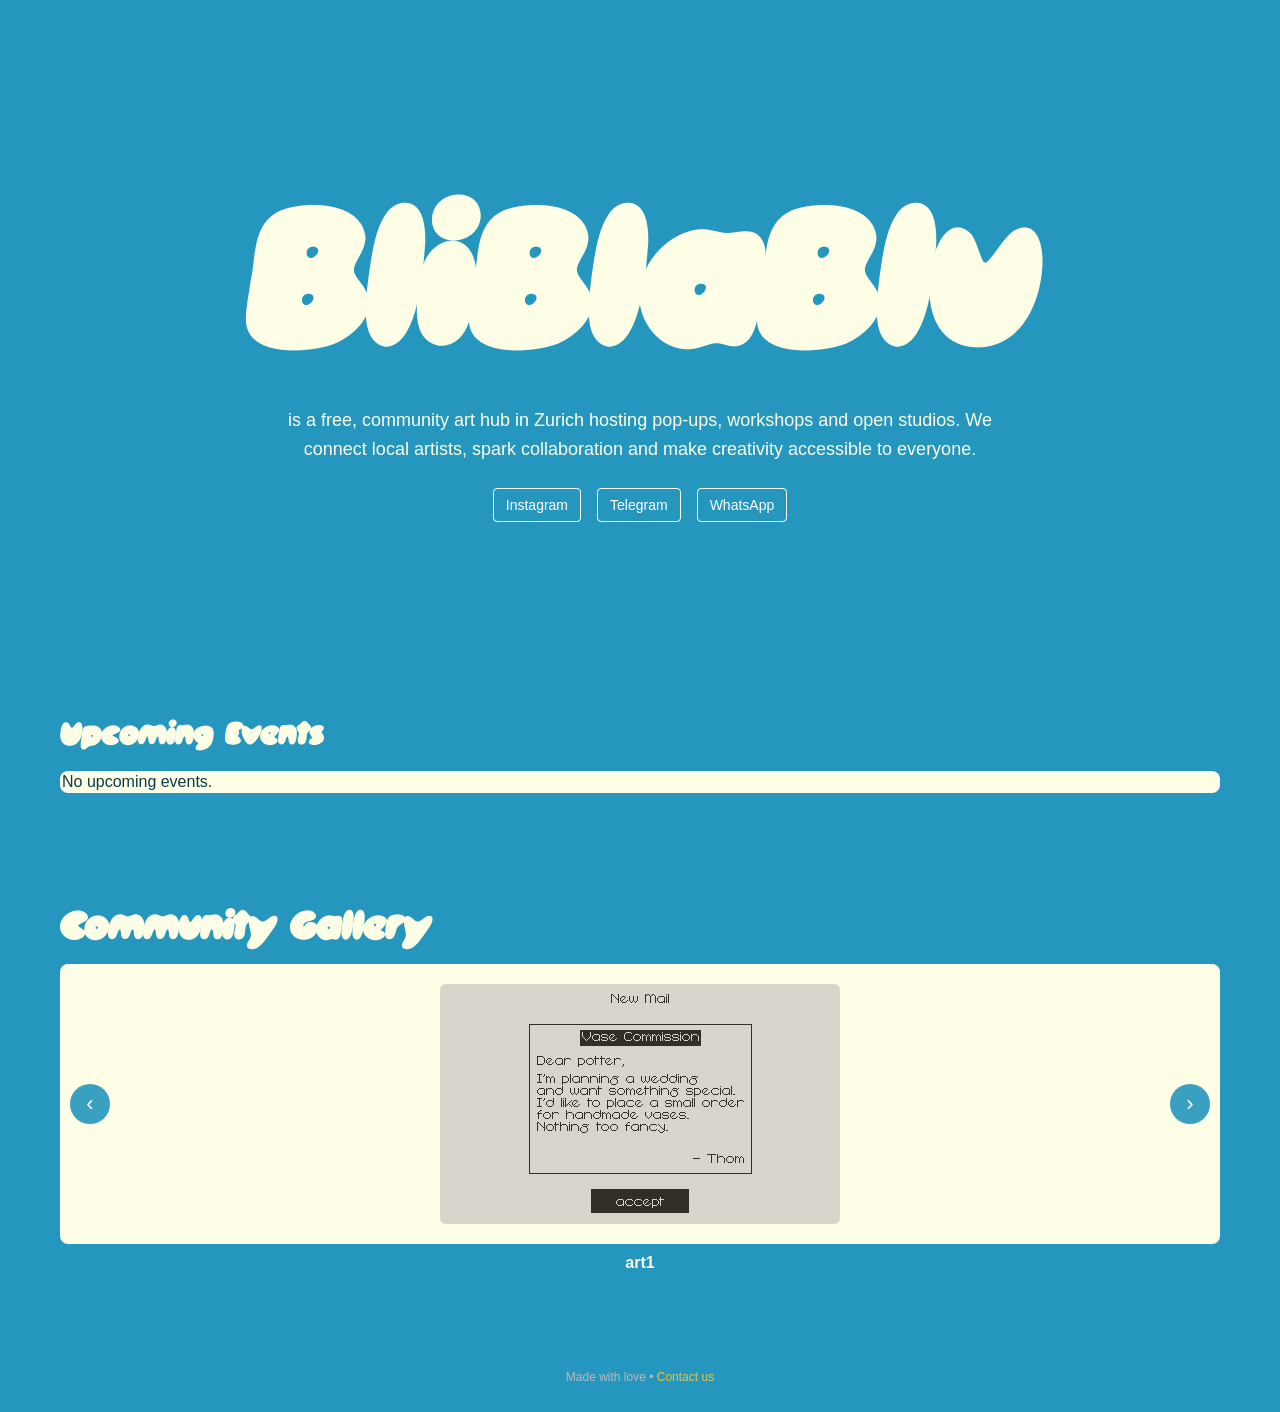
==== index.html @ 122d142f "new design" ====
<!DOCTYPE html>
<html lang="en">
<head>
    <meta charset="UTF-8" />
    <meta name="viewport" content="width=device-width, initial-scale=1.0" />
    <title>Creative Space</title>
    <link rel="stylesheet" href="style.css" />
</head>
<body>
    <section class="hero">
        <div class="hero-inner">
            <h1 class="brand">BliBlaBlü️</h1>
            <p class="subtitle">is a free, community art hub in Zurich hosting pop‑ups, workshops and open studios. We connect local artists, spark collaboration and make creativity accessible to everyone.</p>
            <div class="socials">
                <a href="https://instagram.com" target="_blank" rel="noopener noreferrer">Instagram</a>
                <a href="https://telegram.org" target="_blank" rel="noopener noreferrer">Telegram</a>
                <a href="https://www.whatsapp.com" target="_blank" rel="noopener noreferrer">WhatsApp</a>
            </div>
        </div>
    </section>

    <!-- This section will be hidden once the accordion list renders; kept for fallback -->
    <section class="hero next-event" id="next-event-section">
        <div class="right">
            <div class="next-badge">Upcoming event</div>
            <h1 id="next-title">TBD</h1>
            <p class="event-meta" id="next-date">Date: TBD</p>
            <p class="event-meta" id="next-location">Location: TBD</p>
            <p class="subtitle" id="next-description">TBD</p>
        </div>
        <div class="left">
            <img id="next-event-image" src="images/nextEvent/cover.png" alt="Next Event" />
        </div>
    </section>

    <section class="events">
        <h2 class="section-title">Upcoming Events</h2>
        <div id="upcoming-list" class="accordion"></div>
    </section>

    <section class="community-gallery">
        <h2 class="section-title">Community Gallery</h2>
        <div class="gallery" id="community-gallery" data-gallery>
            <button class="nav prev" id="gallery-prev" aria-label="Previous image">‹</button>
            <img id="gallery-image" src="images/art1.png" alt="Gallery" />
            <button class="nav next" id="gallery-next" aria-label="Next image">›</button>
        </div>
        <div id="gallery-title" class="gallery-title">art1</div>
    </section>

    <!-- Utilities and data loading -->
    <script src="utils.js"></script>
    <!-- CSV loader (reads from "data/creative-space-events.csv") -->
    <script src="sheets-data.js"></script>
    <script src="gallery.js"></script>
    <script src="events-ui.js"></script>
    <footer class="site-footer">
        <div>Made with love • <a href="mailto:hello@creativespace.example">Contact us</a></div>
    </footer>
</body>
</html>
---- style.css ----
* {
    margin: 0;
    padding: 0;
    box-sizing: border-box;
}

@font-face {
    font-family: 'Mamoth';
    src: url('Fonts/Mamoth.otf') format('opentype');
    font-weight: normal;
    font-style: normal;
    font-display: swap;
}

body {
    font-family: Arial, sans-serif;
    background: #2596be; /* mock blue */
    color: #fff;
}

/* Force vertical-only scrolling; prevent any horizontal overflow */
html, body {
    overflow-x: hidden;
    width: 100%;
}

.hero {
    display: flex;
    align-items: center;
    justify-content: center;
    min-height: 80vh;
    width: 100%;
    padding: 40px 20px;
}

.hero-inner {
    max-width: 980px;
    text-align: center;
}

/* removed split panel layout */

/* top rotating image removed */

/* Ensure images never cause horizontal overflow */
img {
    max-width: 100%;
    height: auto;
}

/* Next event image sizing (kept for fallback) */
#next-event-image {
    width: 70%;
    max-width: 400px;
    border-radius: 6px;
}

/* removed small logo under the image */

.socials {
    display: flex;
    gap: 16px;
    justify-content: center;
    margin-top: 24px;
}

.socials a {
    color: white;
    text-decoration: none;
    font-size: 14px;
    padding: 8px 12px;
    border: 1px solid white;
    border-radius: 4px;
}

/* removed right cream card and split layout */

/* Badge label for the Next Event block */
.next-badge {
    position: absolute;
    top: 12px;
    left: 12px;
    background: #000;
    color: #fff;
    padding: 6px 10px;
    border-radius: 12px;
    font-size: 12px;
    font-weight: 700;
    letter-spacing: 0.5px;
}

/* For the Next Event section: put text on the left, image on the right */
.next-event .right { order: 1; }
.next-event .left { order: 2; }

.date {
    font-size: 14px;
    font-weight: bold;
    position: absolute;
    top: 40px;
    right: 40px;
}

.right h1,
.brand {
    font-size: 192px; /* 2x from previous 96px */
    font-weight: 900;
    line-height: 1;
    margin-bottom: 16px;
    font-family: 'Mamoth', Arial, sans-serif;
    color: #fefee6; /* mock cream */
}

.subtitle {
    font-size: 18px;
    line-height: 1.6;
    max-width: 760px;
    margin: 0 auto;
    color: #fefee6;
}

.right h1 span {
    font-size: 28px;
    font-weight: 600;
}

.events {
    padding: 0 60px 60px; /* remove gap above events */
    background: transparent;
}

.events h2 {
    margin-bottom: 20px;
    font-size: 32px;
}

.accordion .event {
    margin-bottom: 16px;
    background: #fefee6; /* mock cream */
    color: #0b3a4a;
    border-radius: 8px;
    overflow: hidden;
    border: 2px solid rgba(255,255,255,0.4);
}
.event-header {
    display: flex;
    align-items: center;
    justify-content: space-between;
    padding: 16px 18px;
    cursor: pointer;
}
.event-header .title {
    font-size: 22px;
    font-weight: 800;
}
.event-header .meta { font-size: 14px; opacity: 0.8; }
.event-header .toggle { font-size: 24px; line-height: 1; margin-left: 8px; }
.event-body { padding: 0 18px 18px; display: none; }
.event.open .event-body { display: block; }
.event.open.locked .event-header { cursor: default; }
.cal-btn { background: #2596be; color: #fff; border: none; padding: 8px 12px; border-radius: 8px; text-decoration: none; font-weight: 700; }
.section-title { font-family: 'Mamoth', Arial, sans-serif; color: #fefee6; font-size: 40px; margin-bottom: 16px; }

.event-meta {
    margin-top: 14px;
    font-size: 14px;
    opacity: 0.9;
}

.site-footer {
    text-align: center;
    font-size: 12px;
    color: #bbb;
    padding: 18px 12px 28px;
}
.site-footer a { color: #e2c64b; text-decoration: none; }
.site-footer a:hover { text-decoration: underline; }

/* Community gallery */
.community-gallery { padding: 40px 60px 80px; }
.gallery { position: relative; display: flex; align-items: center; justify-content: center; background: #fefee6; border-radius: 8px; padding: 20px; }
.gallery img { max-height: 420px; border-radius: 6px; }
.gallery .nav { position: absolute; top: 50%; transform: translateY(-50%); background: rgba(37,150,190,0.9); color: #fff; border: none; width: 40px; height: 40px; border-radius: 50%; cursor: pointer; font-size: 22px; }
.gallery .prev { left: 10px; }
.gallery .next { right: 10px; }
.gallery-title { text-align: center; margin-top: 10px; font-weight: 700; color: #fefee6; }

/* Responsive adjustments */
@media (max-width: 768px) {
    .hero { min-height: 60vh; padding: 32px 16px; }
    .socials { margin-top: 20px; }
    .right h1, .brand {
        font-size: 120px; /* 2x from previous 60px */
        line-height: 1.1;
        margin-bottom: 18px;
    }
    .subtitle {
        font-size: 16px;
        line-height: 1.6;
        max-width: 640px;
    }
    .events { padding: 0 20px 32px; } /* remove gap above on mobile */
}
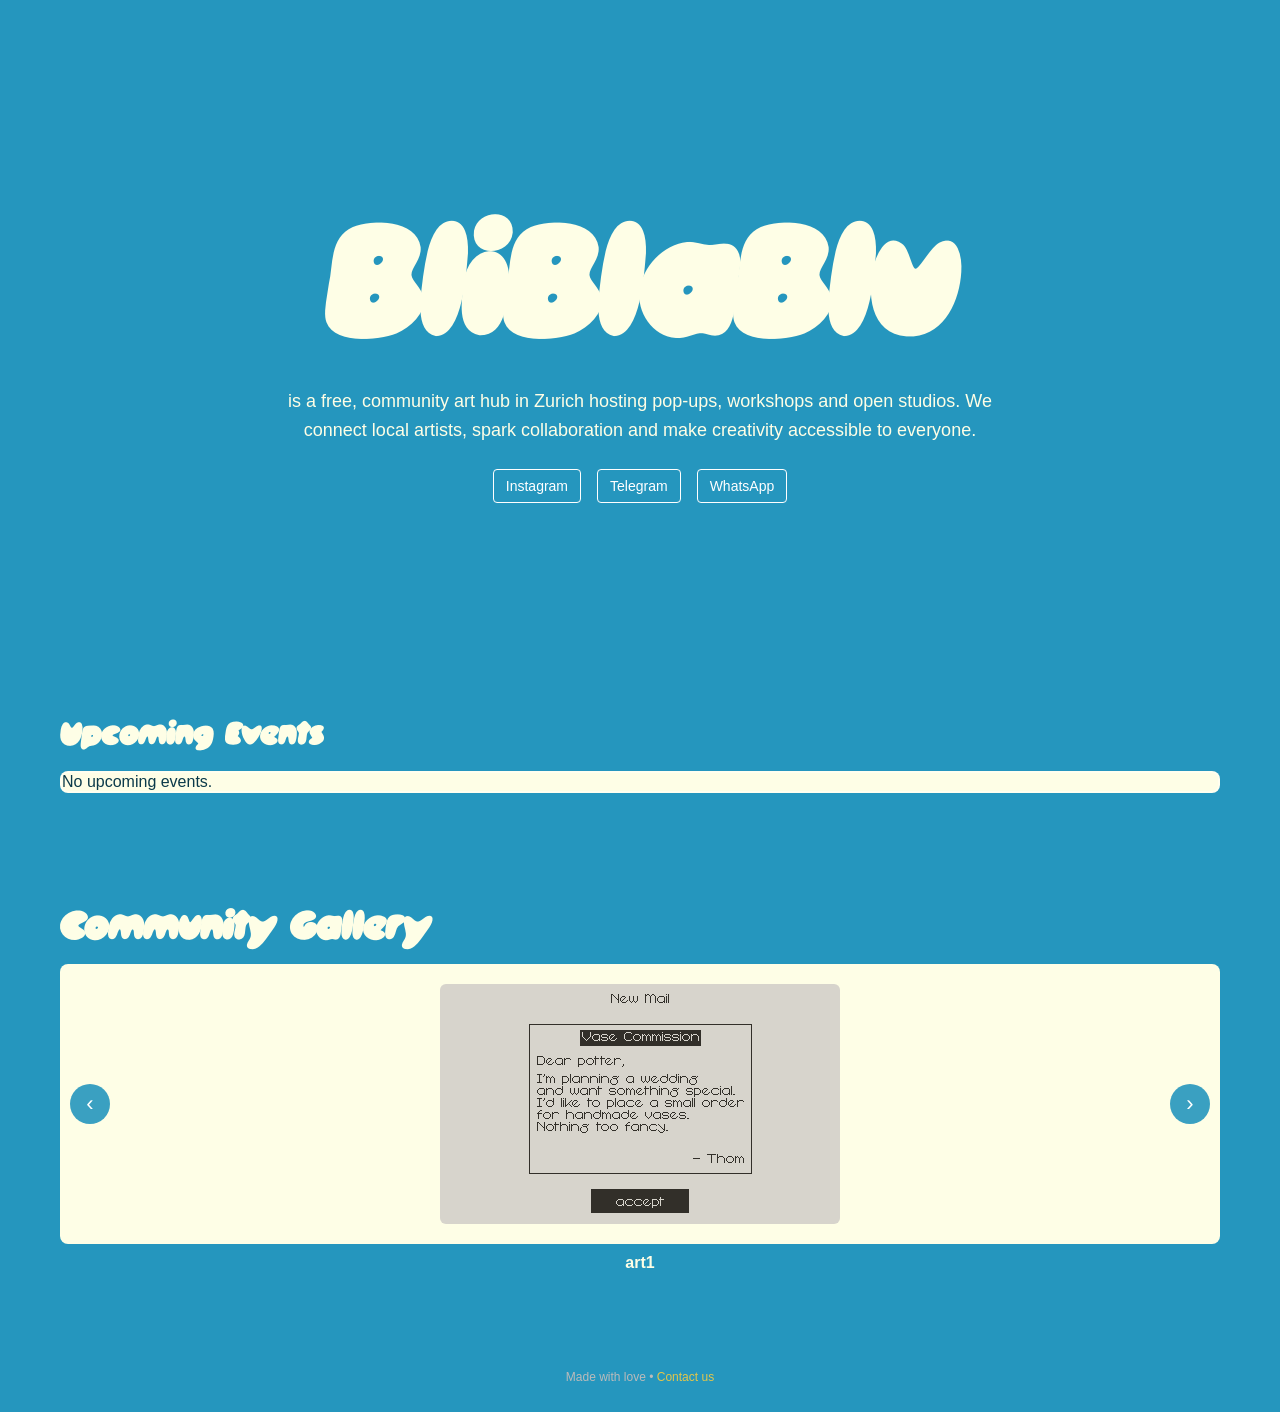
==== commit 66672754: "removed stuff" ====
--- a/index.html
+++ b/index.html
@@ -3,33 +3,19 @@
 <head>
     <meta charset="UTF-8" />
     <meta name="viewport" content="width=device-width, initial-scale=1.0" />
-    <title>Creative Space</title>
+    <title>BliBlaBlu</title>
     <link rel="stylesheet" href="style.css" />
 </head>
 <body>
     <section class="hero">
         <div class="hero-inner">
-            <h1 class="brand">BliBlaBlü️</h1>
+            <h1 class="brand">BliBlaBlu</h1>
             <p class="subtitle">is a free, community art hub in Zurich hosting pop‑ups, workshops and open studios. We connect local artists, spark collaboration and make creativity accessible to everyone.</p>
             <div class="socials">
                 <a href="https://instagram.com" target="_blank" rel="noopener noreferrer">Instagram</a>
                 <a href="https://telegram.org" target="_blank" rel="noopener noreferrer">Telegram</a>
                 <a href="https://www.whatsapp.com" target="_blank" rel="noopener noreferrer">WhatsApp</a>
             </div>
-        </div>
-    </section>
-
-    <!-- This section will be hidden once the accordion list renders; kept for fallback -->
-    <section class="hero next-event" id="next-event-section">
-        <div class="right">
-            <div class="next-badge">Upcoming event</div>
-            <h1 id="next-title">TBD</h1>
-            <p class="event-meta" id="next-date">Date: TBD</p>
-            <p class="event-meta" id="next-location">Location: TBD</p>
-            <p class="subtitle" id="next-description">TBD</p>
-        </div>
-        <div class="left">
-            <img id="next-event-image" src="images/nextEvent/cover.png" alt="Next Event" />
         </div>
     </section>
 
--- a/style.css
+++ b/style.css
@@ -48,12 +48,7 @@
     height: auto;
 }
 
-/* Next event image sizing (kept for fallback) */
-#next-event-image {
-    width: 70%;
-    max-width: 400px;
-    border-radius: 6px;
-}
+/* removed: next-event image styles (event PNGs no longer used) */
 
 /* removed small logo under the image */
 
@@ -93,17 +88,12 @@
 .next-event .right { order: 1; }
 .next-event .left { order: 2; }
 
-.date {
-    font-size: 14px;
-    font-weight: bold;
-    position: absolute;
-    top: 40px;
-    right: 40px;
-}
+/* removed unused .date style */
 
 .right h1,
 .brand {
-    font-size: 192px; /* 2x from previous 96px */
+    /* Responsive scaling with max at previous size */
+    font-size: clamp(48px, 12vw, 192px);
     font-weight: 900;
     line-height: 1;
     margin-bottom: 16px;
@@ -117,6 +107,9 @@
     max-width: 760px;
     margin: 0 auto;
     color: #fefee6;
+    /* prevent overflow on small screens */
+    overflow-wrap: anywhere;
+    word-break: break-word;
 }
 
 .right h1 span {
@@ -141,6 +134,7 @@
     border-radius: 8px;
     overflow: hidden;
     border: 2px solid rgba(255,255,255,0.4);
+    position: relative; /* for anchored icons/arrows */
 }
 .event-header {
     display: flex;
@@ -165,6 +159,28 @@
     margin-top: 14px;
     font-size: 14px;
     opacity: 0.9;
+    /* ensure long content wraps inside panel */
+    overflow-wrap: anywhere;
+    word-break: break-word;
+}
+
+/* Calendar emoji icon anchored to top-right of event panel */
+.calendar-icon {
+    position: absolute;
+    top: 8px;
+    right: 8px;
+    text-decoration: none;
+    font-size: 20px;
+    filter: drop-shadow(0 1px 0 rgba(0,0,0,0.15));
+}
+
+/* Toggle arrow styled blue and anchored bottom-right of the event panel */
+.event .toggle {
+    position: absolute;
+    bottom: 8px;
+    right: 8px;
+    color: #2596be;
+    font-size: 28px;
 }
 
 .site-footer {
@@ -189,11 +205,8 @@
 @media (max-width: 768px) {
     .hero { min-height: 60vh; padding: 32px 16px; }
     .socials { margin-top: 20px; }
-    .right h1, .brand {
-        font-size: 120px; /* 2x from previous 60px */
-        line-height: 1.1;
-        margin-bottom: 18px;
-    }
+    /* titles already scale via clamp() */
+    .right h1, .brand { line-height: 1.1; margin-bottom: 18px; }
     .subtitle {
         font-size: 16px;
         line-height: 1.6;
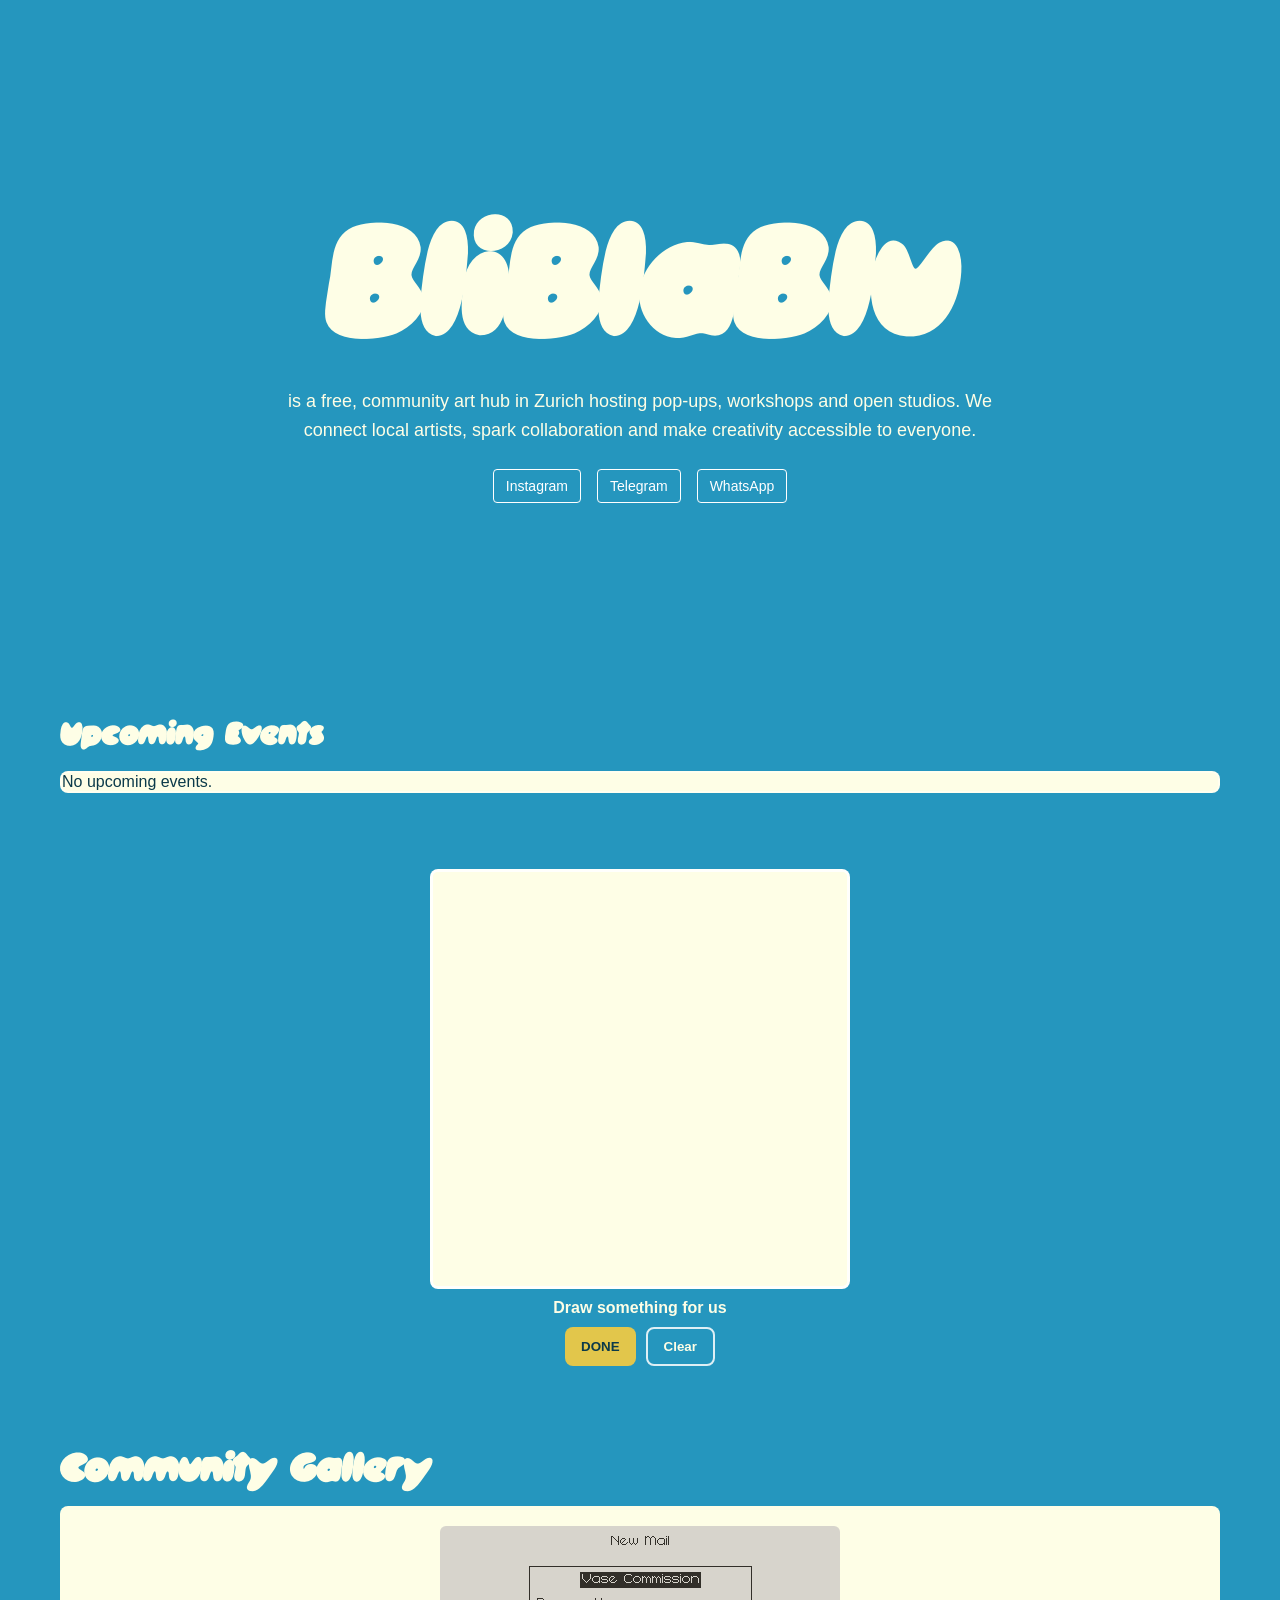
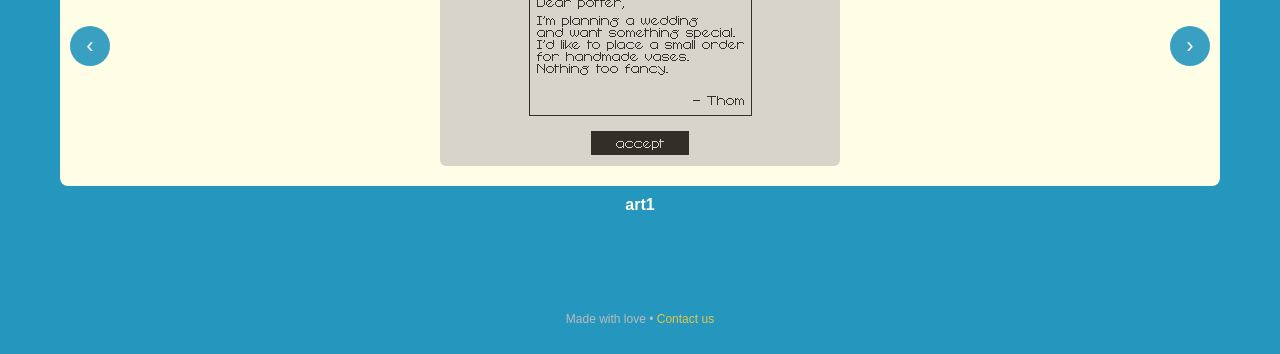
==== commit 40c1c15a: "Drawing function" ====
--- a/index.html
+++ b/index.html
@@ -19,9 +19,22 @@
         </div>
     </section>
 
+    <!-- Order requested: Title (above), then Events, then Drawing, then Gallery -->
     <section class="events">
         <h2 class="section-title">Upcoming Events</h2>
         <div id="upcoming-list" class="accordion"></div>
+    </section>
+
+    <section>
+        <div class="draw-area" id="draw-area">
+            <canvas id="draw-canvas" width="400" height="400" aria-label="Drawing canvas"></canvas>
+            <div class="draw-caption">Draw something for us</div>
+            <div class="draw-actions">
+                <button id="draw-done" class="draw-done" type="button">DONE</button>
+                <button id="draw-clear" class="draw-clear" type="button">Clear</button>
+            </div>
+            <div id="draw-status" class="draw-status" aria-live="polite"></div>
+        </div>
     </section>
 
     <section class="community-gallery">
@@ -35,6 +48,7 @@
     </section>
 
     <!-- Utilities and data loading -->
+    <script src="draw.js"></script>
     <script src="utils.js"></script>
     <!-- CSV loader (reads from "data/creative-space-events.csv") -->
     <script src="sheets-data.js"></script>
--- a/style.css
+++ b/style.css
@@ -36,6 +36,72 @@
 .hero-inner {
     max-width: 980px;
     text-align: center;
+}
+
+/* Drawing area */
+.draw-area {
+    display: flex;
+    flex-direction: column;
+    align-items: center;
+    gap: 10px;
+    margin-bottom: 18px;
+}
+
+#draw-canvas {
+    background: #fefee6; /* light background to draw on */
+    border: 3px solid rgba(255,255,255,0.9);
+    border-radius: 8px;
+    touch-action: none; /* allow custom touch drawing */
+    width: 80vmin;  /* responsive square */
+    max-width: 420px;
+    max-height: 420px;
+    aspect-ratio: 1 / 1;
+}
+
+.draw-caption {
+    font-weight: 700;
+    color: #fefee6;
+}
+
+.draw-actions {
+    display: flex;
+    gap: 10px;
+}
+
+.draw-status {
+    min-height: 1.2em; /* reserve space to avoid layout shift */
+    color: #fefee6;
+    font-size: 14px;
+    line-height: 1.2;
+    font-weight: 700;
+}
+
+.draw-done {
+    background: #e2c64b;
+    color: #0b3a4a;
+    border: none;
+    padding: 10px 16px;
+    border-radius: 8px;
+    font-weight: 800;
+    cursor: pointer;
+}
+
+.draw-done:hover {
+    filter: brightness(1.05);
+}
+
+.draw-clear {
+    background: transparent;
+    color: #fefee6;
+    border: 2px solid rgba(255,255,255,0.85);
+    padding: 10px 16px;
+    border-radius: 8px;
+    font-weight: 800;
+    cursor: pointer;
+}
+
+.draw-clear:hover {
+    background: rgba(255,255,255,0.1);
 }
 
 /* removed split panel layout */
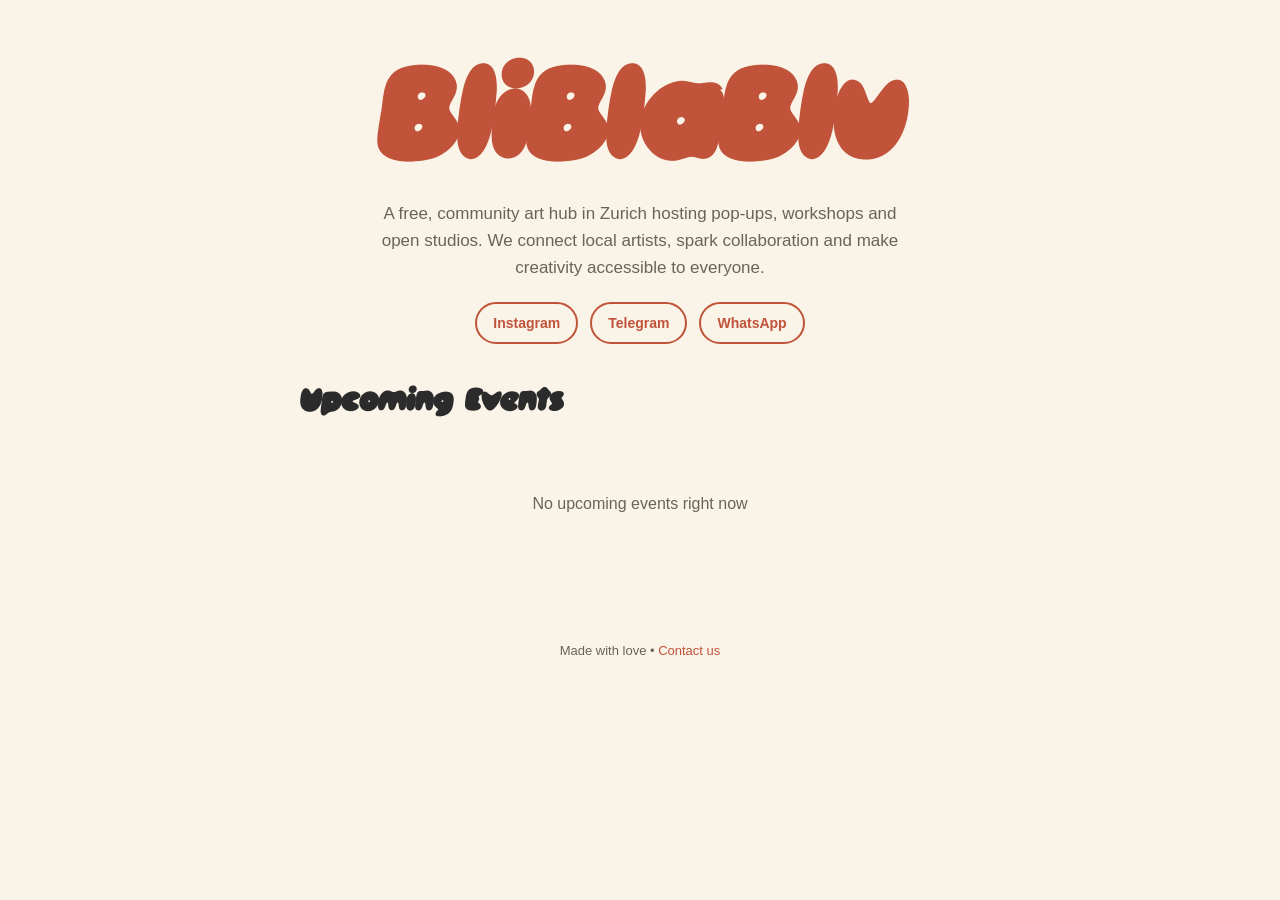
==== commit 64b4764c: "new" ====
--- a/index.html
+++ b/index.html
@@ -7,55 +7,29 @@
     <link rel="stylesheet" href="style.css" />
 </head>
 <body>
-    <section class="hero">
-        <div class="hero-inner">
-            <h1 class="brand">BliBlaBlu</h1>
-            <p class="subtitle">is a free, community art hub in Zurich hosting pop‑ups, workshops and open studios. We connect local artists, spark collaboration and make creativity accessible to everyone.</p>
-            <div class="socials">
-                <a href="https://instagram.com" target="_blank" rel="noopener noreferrer">Instagram</a>
-                <a href="https://telegram.org" target="_blank" rel="noopener noreferrer">Telegram</a>
-                <a href="https://www.whatsapp.com" target="_blank" rel="noopener noreferrer">WhatsApp</a>
-            </div>
+    <header class="site-header">
+        <h1 class="brand">BliBlaBlu</h1>
+        <p class="tagline">A free, community art hub in Zurich hosting pop-ups, workshops and open studios. We connect local artists, spark collaboration and make creativity accessible to everyone.</p>
+        <div class="socials">
+            <a href="https://instagram.com" target="_blank" rel="noopener noreferrer">Instagram</a>
+            <a href="https://telegram.org" target="_blank" rel="noopener noreferrer">Telegram</a>
+            <a href="https://www.whatsapp.com" target="_blank" rel="noopener noreferrer">WhatsApp</a>
         </div>
+    </header>
+
+    <div id="today-highlight"></div>
+
+    <section class="events-section">
+        <h2 class="section-title">Upcoming Events</h2>
+        <div id="events-list"></div>
     </section>
 
-    <!-- Order requested: Title (above), then Events, then Drawing, then Gallery -->
-    <section class="events">
-        <h2 class="section-title">Upcoming Events</h2>
-        <div id="upcoming-list" class="accordion"></div>
-    </section>
+    <footer class="site-footer">
+        <div>Made with love &bull; <a href="mailto:hello@creativespace.example">Contact us</a></div>
+    </footer>
 
-    <section>
-        <div class="draw-area" id="draw-area">
-            <canvas id="draw-canvas" width="400" height="400" aria-label="Drawing canvas"></canvas>
-            <div class="draw-caption">Draw something for us</div>
-            <div class="draw-actions">
-                <button id="draw-done" class="draw-done" type="button">DONE</button>
-                <button id="draw-clear" class="draw-clear" type="button">Clear</button>
-            </div>
-            <div id="draw-status" class="draw-status" aria-live="polite"></div>
-        </div>
-    </section>
-
-    <section class="community-gallery">
-        <h2 class="section-title">Community Gallery</h2>
-        <div class="gallery" id="community-gallery" data-gallery>
-            <button class="nav prev" id="gallery-prev" aria-label="Previous image">‹</button>
-            <img id="gallery-image" src="images/art1.png" alt="Gallery" />
-            <button class="nav next" id="gallery-next" aria-label="Next image">›</button>
-        </div>
-        <div id="gallery-title" class="gallery-title">art1</div>
-    </section>
-
-    <!-- Utilities and data loading -->
-    <script src="draw.js"></script>
     <script src="utils.js"></script>
-    <!-- CSV loader (reads from "data/creative-space-events.csv") -->
     <script src="sheets-data.js"></script>
-    <script src="gallery.js"></script>
     <script src="events-ui.js"></script>
-    <footer class="site-footer">
-        <div>Made with love • <a href="mailto:hello@creativespace.example">Contact us</a></div>
-    </footer>
 </body>
 </html>
--- a/style.css
+++ b/style.css
@@ -12,271 +12,285 @@
     font-display: swap;
 }
 
-body {
-    font-family: Arial, sans-serif;
-    background: #2596be; /* mock blue */
-    color: #fff;
-}
-
-/* Force vertical-only scrolling; prevent any horizontal overflow */
+:root {
+    --bg: #FAF3E8;
+    --card-bg: #FFFFFF;
+    --accent: #C0533A;
+    --accent-gold: #D4A843;
+    --text: #2B2B2B;
+    --muted: #6B6358;
+    --radius: 12px;
+    --max-w: 720px;
+}
+
 html, body {
     overflow-x: hidden;
     width: 100%;
 }
 
-.hero {
-    display: flex;
-    align-items: center;
-    justify-content: center;
-    min-height: 80vh;
-    width: 100%;
-    padding: 40px 20px;
-}
-
-.hero-inner {
-    max-width: 980px;
-    text-align: center;
-}
-
-/* Drawing area */
-.draw-area {
-    display: flex;
-    flex-direction: column;
-    align-items: center;
-    gap: 10px;
-    margin-bottom: 18px;
-}
-
-#draw-canvas {
-    background: #fefee6; /* light background to draw on */
-    border: 3px solid rgba(255,255,255,0.9);
-    border-radius: 8px;
-    touch-action: none; /* allow custom touch drawing */
-    width: 80vmin;  /* responsive square */
-    max-width: 420px;
-    max-height: 420px;
-    aspect-ratio: 1 / 1;
-}
-
-.draw-caption {
-    font-weight: 700;
-    color: #fefee6;
-}
-
-.draw-actions {
-    display: flex;
-    gap: 10px;
-}
-
-.draw-status {
-    min-height: 1.2em; /* reserve space to avoid layout shift */
-    color: #fefee6;
-    font-size: 14px;
-    line-height: 1.2;
-    font-weight: 700;
-}
-
-.draw-done {
-    background: #e2c64b;
-    color: #0b3a4a;
-    border: none;
-    padding: 10px 16px;
-    border-radius: 8px;
-    font-weight: 800;
-    cursor: pointer;
-}
-
-.draw-done:hover {
-    filter: brightness(1.05);
-}
-
-.draw-clear {
-    background: transparent;
-    color: #fefee6;
-    border: 2px solid rgba(255,255,255,0.85);
-    padding: 10px 16px;
-    border-radius: 8px;
-    font-weight: 800;
-    cursor: pointer;
-}
-
-.draw-clear:hover {
-    background: rgba(255,255,255,0.1);
-}
-
-/* removed split panel layout */
-
-/* top rotating image removed */
-
-/* Ensure images never cause horizontal overflow */
+body {
+    font-family: Arial, sans-serif;
+    background-color: var(--bg);
+    color: var(--text);
+    line-height: 1.6;
+}
+
 img {
     max-width: 100%;
     height: auto;
 }
 
-/* removed: next-event image styles (event PNGs no longer used) */
-
-/* removed small logo under the image */
+/* ---------- Header ---------- */
+.site-header {
+    text-align: center;
+    padding: 60px 20px 32px;
+    max-width: var(--max-w);
+    margin: 0 auto;
+}
+
+.brand {
+    font-family: 'Mamoth', Arial, sans-serif;
+    font-size: clamp(48px, 12vw, 128px);
+    font-weight: 900;
+    line-height: 1;
+    margin-bottom: 12px;
+    color: var(--accent);
+}
+
+.tagline {
+    font-size: 17px;
+    line-height: 1.6;
+    color: var(--muted);
+    max-width: 540px;
+    margin: 0 auto 20px;
+}
 
 .socials {
     display: flex;
-    gap: 16px;
+    gap: 12px;
     justify-content: center;
-    margin-top: 24px;
+    flex-wrap: wrap;
 }
 
 .socials a {
-    color: white;
+    color: var(--accent);
     text-decoration: none;
     font-size: 14px;
-    padding: 8px 12px;
-    border: 1px solid white;
-    border-radius: 4px;
-}
-
-/* removed right cream card and split layout */
-
-/* Badge label for the Next Event block */
-.next-badge {
-    position: absolute;
-    top: 12px;
-    left: 12px;
-    background: #000;
+    font-weight: 600;
+    padding: 8px 16px;
+    border: 2px solid var(--accent);
+    border-radius: 999px;
+    opacity: 0;
+    transform: translateY(6px);
+    transition: opacity 420ms cubic-bezier(0.22, 1, 0.36, 1),
+                transform 420ms cubic-bezier(0.22, 1, 0.36, 1),
+                background-color 200ms, color 200ms;
+}
+
+.socials a.is-visible {
+    opacity: 1;
+    transform: translateY(0);
+}
+
+.socials a:hover {
+    background-color: var(--accent);
     color: #fff;
-    padding: 6px 10px;
-    border-radius: 12px;
-    font-size: 12px;
+}
+
+/* ---------- Today / Next-Up Highlight ---------- */
+.today-card {
+    max-width: var(--max-w);
+    margin: 0 auto 32px;
+    padding: 24px 28px;
+    border-radius: var(--radius);
+    color: #fff;
+    background: var(--accent);
+}
+
+.today-card.next-up {
+    background: var(--accent-gold);
+}
+
+.today-card .today-label {
+    font-family: 'Mamoth', Arial, sans-serif;
+    font-size: 24px;
+    margin-bottom: 6px;
+}
+
+.today-card .today-event-name {
+    font-size: 20px;
     font-weight: 700;
-    letter-spacing: 0.5px;
-}
-
-/* For the Next Event section: put text on the left, image on the right */
-.next-event .right { order: 1; }
-.next-event .left { order: 2; }
-
-/* removed unused .date style */
-
-.right h1,
-.brand {
-    /* Responsive scaling with max at previous size */
-    font-size: clamp(48px, 12vw, 192px);
-    font-weight: 900;
-    line-height: 1;
+}
+
+.today-card .today-meta {
+    font-size: 14px;
+    opacity: 0.9;
+    margin-top: 4px;
+}
+
+/* ---------- Events Section ---------- */
+.events-section {
+    max-width: var(--max-w);
+    margin: 0 auto;
+    padding: 0 20px 60px;
+}
+
+.events-section .section-title {
+    font-family: 'Mamoth', Arial, sans-serif;
+    font-size: 32px;
+    color: var(--text);
+    margin-bottom: 24px;
+}
+
+/* ---------- Event Card ---------- */
+.event-card {
+    background: var(--card-bg);
+    border-radius: var(--radius);
+    padding: 28px;
+    margin-bottom: 20px;
+    box-shadow: 0 2px 8px rgba(0,0,0,0.06);
+    opacity: 0;
+    transform: translateY(24px);
+    transition: opacity 500ms cubic-bezier(0.22, 1, 0.36, 1),
+                transform 500ms cubic-bezier(0.22, 1, 0.36, 1);
+}
+
+.event-card.visible {
+    opacity: 1;
+    transform: translateY(0);
+}
+
+.event-card .event-name {
+    font-size: 22px;
+    font-weight: 800;
+    margin-bottom: 6px;
+    color: var(--text);
+}
+
+.event-card .event-date {
+    font-size: 15px;
+    color: var(--accent);
+    font-weight: 600;
+    margin-bottom: 4px;
+}
+
+.event-card .event-location {
+    font-size: 14px;
+    color: var(--muted);
+    margin-bottom: 12px;
+}
+
+.event-card .event-description {
+    font-size: 15px;
+    line-height: 1.6;
+    color: var(--text);
     margin-bottom: 16px;
-    font-family: 'Mamoth', Arial, sans-serif;
-    color: #fefee6; /* mock cream */
-}
-
-.subtitle {
-    font-size: 18px;
-    line-height: 1.6;
-    max-width: 760px;
-    margin: 0 auto;
-    color: #fefee6;
-    /* prevent overflow on small screens */
     overflow-wrap: anywhere;
     word-break: break-word;
 }
 
-.right h1 span {
-    font-size: 28px;
+.event-card .cal-link {
+    display: inline-block;
+    font-size: 14px;
     font-weight: 600;
-}
-
-.events {
-    padding: 0 60px 60px; /* remove gap above events */
-    background: transparent;
-}
-
-.events h2 {
-    margin-bottom: 20px;
-    font-size: 32px;
-}
-
-.accordion .event {
-    margin-bottom: 16px;
-    background: #fefee6; /* mock cream */
-    color: #0b3a4a;
+    color: var(--accent);
+    text-decoration: none;
+    padding: 6px 14px;
+    border: 2px solid var(--accent);
+    border-radius: 999px;
+    transition: background-color 200ms, color 200ms;
+}
+
+.event-card .cal-link:hover {
+    background-color: var(--accent);
+    color: #fff;
+}
+
+/* ---------- Event Images ---------- */
+.event-images {
+    display: flex;
+    gap: 10px;
+    margin-bottom: 14px;
+    overflow-x: auto;
+}
+
+.event-images img {
+    height: 160px;
+    width: auto;
     border-radius: 8px;
-    overflow: hidden;
-    border: 2px solid rgba(255,255,255,0.4);
-    position: relative; /* for anchored icons/arrows */
-}
-.event-header {
-    display: flex;
-    align-items: center;
-    justify-content: space-between;
-    padding: 16px 18px;
-    cursor: pointer;
-}
-.event-header .title {
-    font-size: 22px;
-    font-weight: 800;
-}
-.event-header .meta { font-size: 14px; opacity: 0.8; }
-.event-header .toggle { font-size: 24px; line-height: 1; margin-left: 8px; }
-.event-body { padding: 0 18px 18px; display: none; }
-.event.open .event-body { display: block; }
-.event.open.locked .event-header { cursor: default; }
-.cal-btn { background: #2596be; color: #fff; border: none; padding: 8px 12px; border-radius: 8px; text-decoration: none; font-weight: 700; }
-.section-title { font-family: 'Mamoth', Arial, sans-serif; color: #fefee6; font-size: 40px; margin-bottom: 16px; }
-
-.event-meta {
-    margin-top: 14px;
-    font-size: 14px;
-    opacity: 0.9;
-    /* ensure long content wraps inside panel */
-    overflow-wrap: anywhere;
-    word-break: break-word;
-}
-
-/* Calendar emoji icon anchored to top-right of event panel */
-.calendar-icon {
-    position: absolute;
-    top: 8px;
-    right: 8px;
-    text-decoration: none;
-    font-size: 20px;
-    filter: drop-shadow(0 1px 0 rgba(0,0,0,0.15));
-}
-
-/* Toggle arrow styled blue and anchored bottom-right of the event panel */
-.event .toggle {
-    position: absolute;
-    bottom: 8px;
-    right: 8px;
-    color: #2596be;
-    font-size: 28px;
-}
-
+    object-fit: cover;
+    flex-shrink: 0;
+}
+
+/* ---------- Empty state ---------- */
+.empty-state {
+    text-align: center;
+    color: var(--muted);
+    font-size: 16px;
+    padding: 40px 0;
+}
+
+/* ---------- Footer ---------- */
 .site-footer {
     text-align: center;
-    font-size: 12px;
-    color: #bbb;
-    padding: 18px 12px 28px;
-}
-.site-footer a { color: #e2c64b; text-decoration: none; }
-.site-footer a:hover { text-decoration: underline; }
-
-/* Community gallery */
-.community-gallery { padding: 40px 60px 80px; }
-.gallery { position: relative; display: flex; align-items: center; justify-content: center; background: #fefee6; border-radius: 8px; padding: 20px; }
-.gallery img { max-height: 420px; border-radius: 6px; }
-.gallery .nav { position: absolute; top: 50%; transform: translateY(-50%); background: rgba(37,150,190,0.9); color: #fff; border: none; width: 40px; height: 40px; border-radius: 50%; cursor: pointer; font-size: 22px; }
-.gallery .prev { left: 10px; }
-.gallery .next { right: 10px; }
-.gallery-title { text-align: center; margin-top: 10px; font-weight: 700; color: #fefee6; }
-
-/* Responsive adjustments */
-@media (max-width: 768px) {
-    .hero { min-height: 60vh; padding: 32px 16px; }
-    .socials { margin-top: 20px; }
-    /* titles already scale via clamp() */
-    .right h1, .brand { line-height: 1.1; margin-bottom: 18px; }
-    .subtitle {
-        font-size: 16px;
-        line-height: 1.6;
-        max-width: 640px;
-    }
-    .events { padding: 0 20px 32px; } /* remove gap above on mobile */
-}+    font-size: 13px;
+    color: var(--muted);
+    padding: 24px 16px 40px;
+}
+
+.site-footer a {
+    color: var(--accent);
+    text-decoration: none;
+}
+
+.site-footer a:hover {
+    text-decoration: underline;
+}
+
+/* ---------- Responsive (640px) ---------- */
+@media (max-width: 640px) {
+    .site-header {
+        padding: 40px 16px 24px;
+    }
+
+    .brand {
+        font-size: clamp(40px, 14vw, 80px);
+    }
+
+    .tagline {
+        font-size: 15px;
+    }
+
+    .today-card {
+        margin-left: 16px;
+        margin-right: 16px;
+        padding: 20px 22px;
+    }
+
+    .events-section {
+        padding: 0 16px 40px;
+    }
+
+    .event-card {
+        padding: 20px;
+    }
+
+    .event-images img {
+        height: 120px;
+    }
+}
+
+/* ---------- Reduced motion ---------- */
+@media (prefers-reduced-motion: reduce) {
+    .socials a {
+        transition: none !important;
+        opacity: 1 !important;
+        transform: none !important;
+    }
+
+    .event-card {
+        transition: none !important;
+        opacity: 1 !important;
+        transform: none !important;
+    }
+}
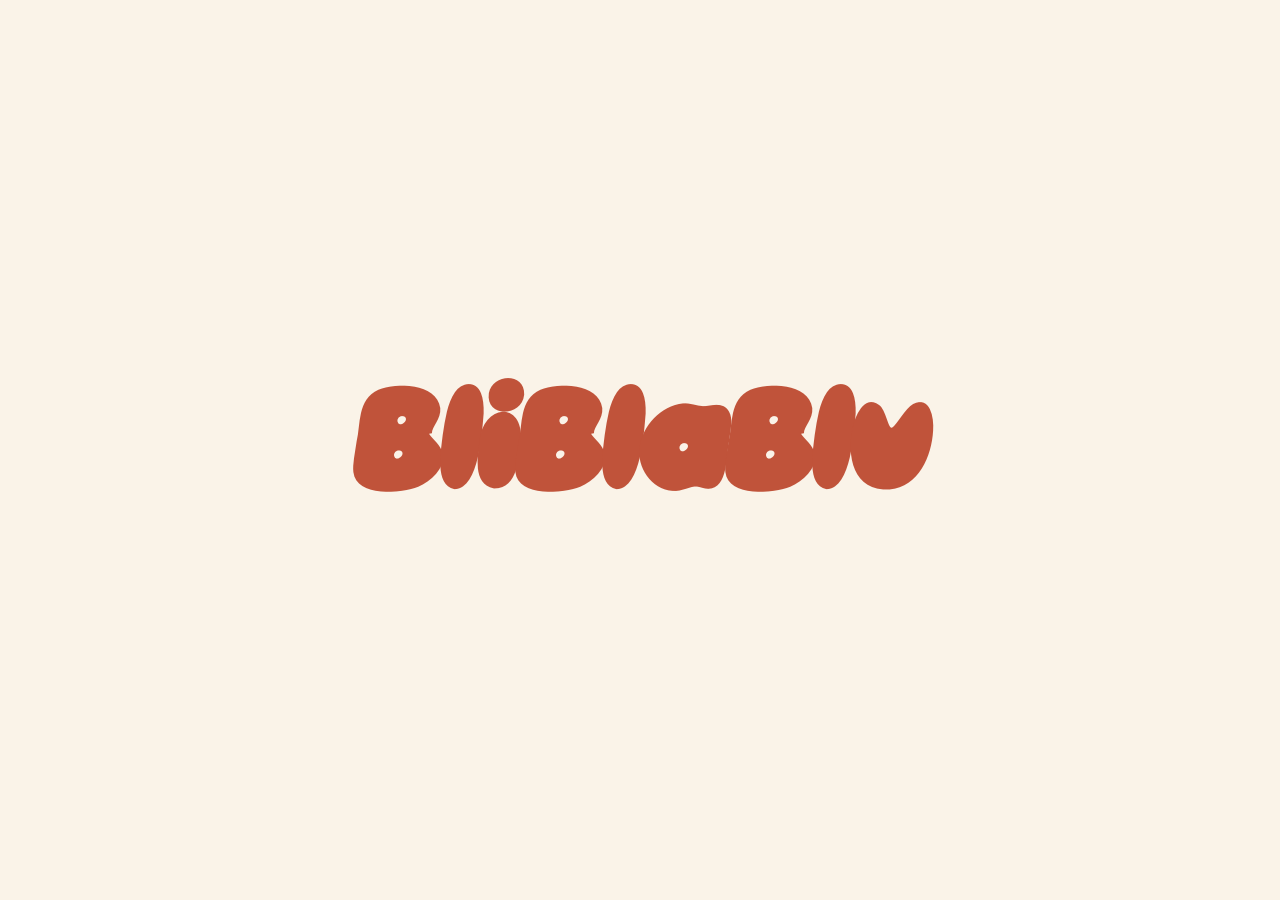
==== commit 0e96bf50: "intro" ====
--- a/index.html
+++ b/index.html
@@ -7,8 +7,12 @@
     <link rel="stylesheet" href="style.css" />
 </head>
 <body>
-    <header class="site-header">
-        <h1 class="brand">BliBlaBlu</h1>
+    <div class="intro-overlay" id="intro-overlay">
+        <div class="intro-brand" id="intro-brand" aria-hidden="true"></div>
+    </div>
+
+    <header class="site-header" id="site-header">
+        <h1 class="brand" id="brand">BliBlaBlu</h1>
         <p class="tagline">A free, community art hub in Zurich hosting pop-ups, workshops and open studios. We connect local artists, spark collaboration and make creativity accessible to everyone.</p>
         <div class="socials">
             <a href="https://instagram.com" target="_blank" rel="noopener noreferrer">Instagram</a>
@@ -17,16 +21,18 @@
         </div>
     </header>
 
-    <div id="today-highlight"></div>
+    <div class="page-content" id="page-content">
+        <div id="today-highlight"></div>
 
-    <section class="events-section">
-        <h2 class="section-title">Upcoming Events</h2>
-        <div id="events-list"></div>
-    </section>
+        <section class="events-section">
+            <h2 class="section-title">Upcoming Events</h2>
+            <div id="events-list"></div>
+        </section>
 
-    <footer class="site-footer">
-        <div>Made with love &bull; <a href="mailto:hello@creativespace.example">Contact us</a></div>
-    </footer>
+        <footer class="site-footer">
+            <div>Made with love &bull; <a href="mailto:hello@creativespace.example">Contact us</a></div>
+        </footer>
+    </div>
 
     <script src="utils.js"></script>
     <script src="sheets-data.js"></script>
--- a/style.css
+++ b/style.css
@@ -40,10 +40,139 @@
     height: auto;
 }
 
+/* ---------- Intro Animation ---------- */
+.intro-overlay {
+    position: fixed;
+    inset: 0;
+    z-index: 1000;
+    background: var(--bg);
+    display: flex;
+    align-items: center;
+    justify-content: center;
+    pointer-events: none;
+}
+
+/* Fade only the background, text stays */
+.intro-overlay.reveal {
+    transition: background 600ms ease;
+    background: transparent;
+}
+
+.intro-overlay.done {
+    background: transparent;
+}
+
+.intro-brand {
+    font-family: 'Mamoth', Arial, sans-serif;
+    font-size: clamp(52px, 14vw, 140px);
+    font-weight: 900;
+    color: var(--accent);
+    line-height: 1;
+    display: flex;
+    white-space: nowrap;
+    will-change: transform;
+}
+
+/* Settled: lives in header as the permanent title */
+.intro-brand.settled {
+    position: static;
+    display: flex;
+    justify-content: center;
+    font-size: clamp(48px, 12vw, 128px);
+    transform: none !important;
+    transition: none;
+    will-change: auto;
+}
+
+.intro-brand.settled .char-wrap { position: relative; display: inline-block; }
+.intro-brand.settled .char { display: inline-block; opacity: 1; transform: none; animation: none; }
+.intro-brand.settled .burst-line { display: none; }
+
+/* Each character wrapper (positioned for burst lines) */
+.intro-brand .char-wrap {
+    position: relative;
+    display: inline-block;
+}
+
+.intro-brand .char {
+    display: inline-block;
+    opacity: 0;
+    transform: scale(0) rotate(0deg);
+}
+
+@keyframes charPop {
+    0%   { opacity: 0; transform: scale(0) rotate(-12deg); }
+    50%  { opacity: 1; transform: scale(1.3) rotate(8deg); }
+    70%  { transform: scale(0.9) rotate(-5deg); }
+    85%  { transform: scale(1.08) rotate(3deg); }
+    100% { opacity: 1; transform: scale(1) rotate(0deg); }
+}
+
+@keyframes charWiggle {
+    0%, 100% { transform: rotate(0deg) scale(1); }
+    20%      { transform: rotate(-4deg) scale(1.02); }
+    40%      { transform: rotate(5deg) scale(0.98); }
+    60%      { transform: rotate(-3deg) scale(1.01); }
+    80%      { transform: rotate(2deg) scale(1); }
+}
+
+.intro-brand .char.popped {
+    animation: charPop 450ms cubic-bezier(0.34, 1.56, 0.64, 1) forwards;
+}
+
+.intro-brand .char.wiggling {
+    animation: charWiggle 600ms ease-in-out;
+}
+
+/* ---------- Pop burst lines ---------- */
+.burst-line {
+    position: absolute;
+    width: 3px;
+    border-radius: 2px;
+    background: var(--accent);
+    opacity: 0;
+    pointer-events: none;
+    left: 50%;
+    top: 50%;
+    height: 0;
+}
+
+@keyframes burstShoot {
+    0%   { height: 0;   opacity: 0; }
+    15%  { opacity: 1; }
+    40%  { height: 16px; opacity: 0.9; }
+    70%  { height: 12px; opacity: 0.5; }
+    100% { height: 0;    opacity: 0; }
+}
+
+.burst-line.active {
+    animation: burstShoot 380ms cubic-bezier(0.22, 1, 0.36, 1) forwards;
+}
+
+/* ---------- Intro slide transition ---------- */
+.intro-brand.sliding {
+    transition: transform 800ms cubic-bezier(0.22, 1, 0.36, 1);
+}
+
+/* Hide the real h1 — intro brand replaces it */
+.brand.hidden {
+    display: none;
+}
+
+/* Page content fades in after intro */
+.page-content {
+    opacity: 0;
+    transition: opacity 600ms ease;
+}
+
+.page-content.visible {
+    opacity: 1;
+}
+
 /* ---------- Header ---------- */
 .site-header {
     text-align: center;
-    padding: 60px 20px 32px;
+    padding: 48px 20px 32px;
     max-width: var(--max-w);
     margin: 0 auto;
 }
@@ -53,8 +182,11 @@
     font-size: clamp(48px, 12vw, 128px);
     font-weight: 900;
     line-height: 1;
-    margin-bottom: 12px;
-    color: var(--accent);
+    margin: 0 auto 12px;
+    color: var(--accent);
+    text-align: center;
+    display: flex;
+    justify-content: center;
 }
 
 .tagline {
@@ -177,7 +309,6 @@
 .event-card .event-location {
     font-size: 14px;
     color: var(--muted);
-    margin-bottom: 12px;
 }
 
 .event-card .event-description {
@@ -293,4 +424,20 @@
         opacity: 1 !important;
         transform: none !important;
     }
-}
+
+    .intro-overlay {
+        display: none !important;
+    }
+
+    .brand.hidden {
+        display: flex !important;
+    }
+
+    .intro-brand .char {
+        animation: none !important;
+    }
+
+    .page-content {
+        opacity: 1 !important;
+    }
+}
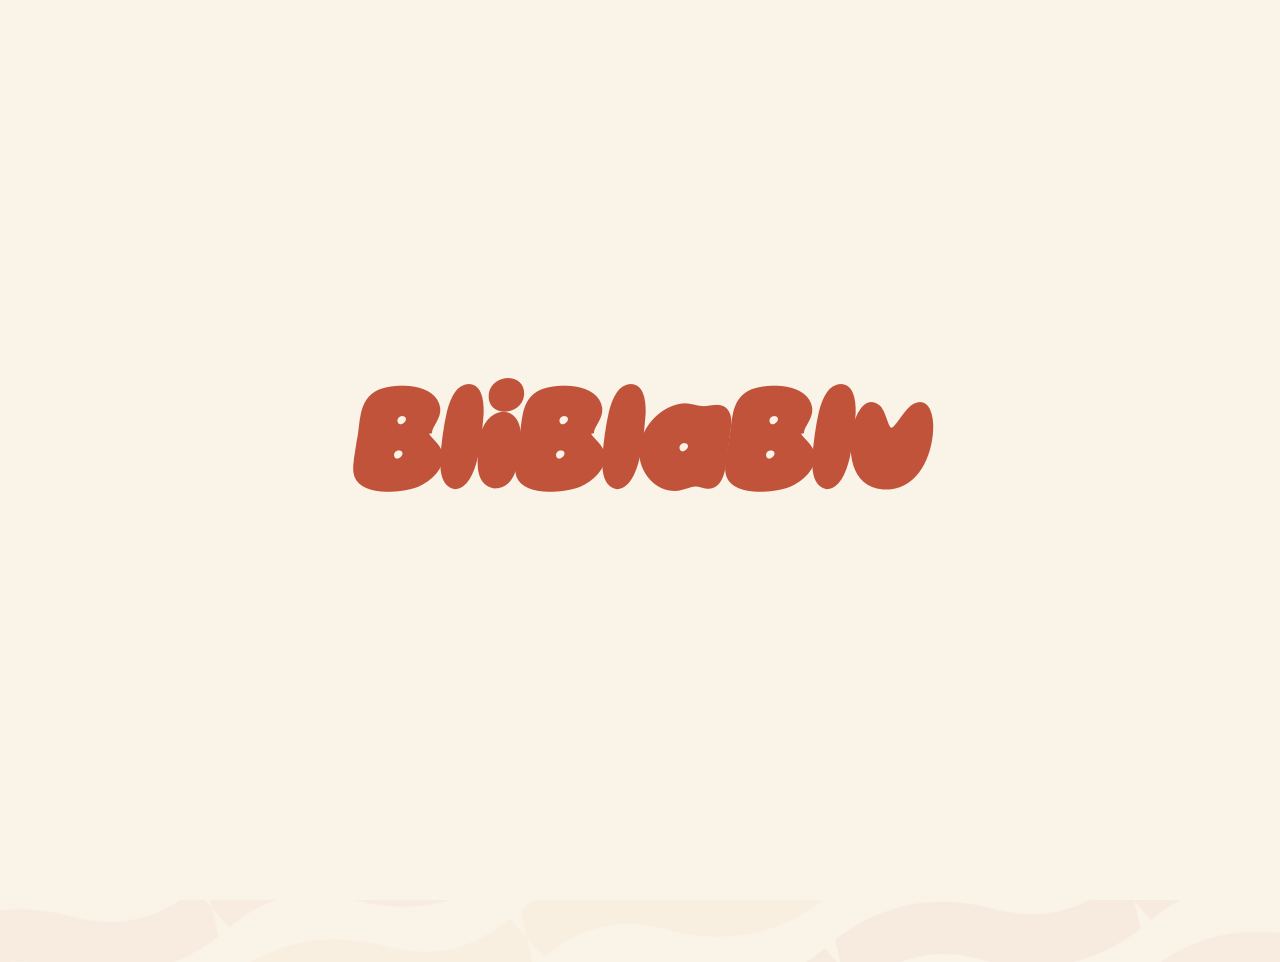
==== commit 7ca75306: "prev event list" ====
--- a/index.html
+++ b/index.html
@@ -27,10 +27,19 @@
         <section class="events-section">
             <h2 class="section-title">Upcoming Events</h2>
             <div id="events-list"></div>
+            <div class="past-events-link">
+                <a class="past-events-btn" href="past-events.html">Previous Events</a>
+            </div>
+        </section>
+
+        <section class="suggest-section">
+            <h2 class="section-title">Suggest an Event</h2>
+            <p class="suggest-text">Have an event idea or know something cool happening? We'd love to hear from you!</p>
+            <a class="suggest-btn" href="mailto:bliblablu.art@gmail.com?subject=Event%20Suggestion">Send us your idea</a>
         </section>
 
         <footer class="site-footer">
-            <div>Made with love &bull; <a href="mailto:hello@creativespace.example">Contact us</a></div>
+            <div>Made with love &bull; <a href="mailto:bliblablu.art@gmail.com">Contact us</a></div>
         </footer>
     </div>
 
--- a/style.css
+++ b/style.css
@@ -33,6 +33,20 @@
     background-color: var(--bg);
     color: var(--text);
     line-height: 1.6;
+    position: relative;
+}
+
+body::before {
+    content: '';
+    position: fixed;
+    inset: -50%;
+    width: 200%;
+    height: 200%;
+    z-index: -1;
+    pointer-events: none;
+    background-image: url("data:image/svg+xml,%3Csvg xmlns='http://www.w3.org/2000/svg' width='300' height='300'%3E%3Cpath d='M0,50 Q75,10 150,50 Q225,90 300,50' stroke='rgba(192,83,58,0.05)' stroke-width='52' fill='none'/%3E%3Cpath d='M0,150 Q75,110 150,150 Q225,190 300,150' stroke='rgba(212,168,67,0.045)' stroke-width='52' fill='none'/%3E%3Cpath d='M0,250 Q75,210 150,250 Q225,290 300,250' stroke='rgba(192,83,58,0.04)' stroke-width='52' fill='none'/%3E%3C/svg%3E");
+    background-size: 300px 300px;
+    animation: waveDrift 55s linear infinite;
 }
 
 img {
@@ -45,23 +59,13 @@
     position: fixed;
     inset: 0;
     z-index: 1000;
-    background: var(--bg);
+    background-color: var(--bg);
     display: flex;
     align-items: center;
     justify-content: center;
     pointer-events: none;
 }
 
-/* Fade only the background, text stays */
-.intro-overlay.reveal {
-    transition: background 600ms ease;
-    background: transparent;
-}
-
-.intro-overlay.done {
-    background: transparent;
-}
-
 .intro-brand {
     font-family: 'Mamoth', Arial, sans-serif;
     font-size: clamp(52px, 14vw, 140px);
@@ -73,22 +77,6 @@
     will-change: transform;
 }
 
-/* Settled: lives in header as the permanent title */
-.intro-brand.settled {
-    position: static;
-    display: flex;
-    justify-content: center;
-    font-size: clamp(48px, 12vw, 128px);
-    transform: none !important;
-    transition: none;
-    will-change: auto;
-}
-
-.intro-brand.settled .char-wrap { position: relative; display: inline-block; }
-.intro-brand.settled .char { display: inline-block; opacity: 1; transform: none; animation: none; }
-.intro-brand.settled .burst-line { display: none; }
-
-/* Each character wrapper (positioned for burst lines) */
 .intro-brand .char-wrap {
     position: relative;
     display: inline-block;
@@ -108,20 +96,10 @@
     100% { opacity: 1; transform: scale(1) rotate(0deg); }
 }
 
-@keyframes charWiggle {
-    0%, 100% { transform: rotate(0deg) scale(1); }
-    20%      { transform: rotate(-4deg) scale(1.02); }
-    40%      { transform: rotate(5deg) scale(0.98); }
-    60%      { transform: rotate(-3deg) scale(1.01); }
-    80%      { transform: rotate(2deg) scale(1); }
-}
-
 .intro-brand .char.popped {
-    animation: charPop 450ms cubic-bezier(0.34, 1.56, 0.64, 1) forwards;
-}
-
-.intro-brand .char.wiggling {
-    animation: charWiggle 600ms ease-in-out;
+    opacity: 1;
+    transform: none;
+    animation: charPop 450ms cubic-bezier(0.34, 1.56, 0.64, 1);
 }
 
 /* ---------- Pop burst lines ---------- */
@@ -149,16 +127,6 @@
     animation: burstShoot 380ms cubic-bezier(0.22, 1, 0.36, 1) forwards;
 }
 
-/* ---------- Intro slide transition ---------- */
-.intro-brand.sliding {
-    transition: transform 800ms cubic-bezier(0.22, 1, 0.36, 1);
-}
-
-/* Hide the real h1 — intro brand replaces it */
-.brand.hidden {
-    display: none;
-}
-
 /* Page content fades in after intro */
 .page-content {
     opacity: 0;
@@ -185,8 +153,6 @@
     margin: 0 auto 12px;
     color: var(--accent);
     text-align: center;
-    display: flex;
-    justify-content: center;
 }
 
 .tagline {
@@ -195,6 +161,14 @@
     color: var(--muted);
     max-width: 540px;
     margin: 0 auto 20px;
+    opacity: 0;
+    transform: translateY(10px);
+    transition: opacity 600ms ease, transform 600ms ease;
+}
+
+.tagline.is-visible {
+    opacity: 1;
+    transform: translateY(0);
 }
 
 .socials {
@@ -230,34 +204,108 @@
 }
 
 /* ---------- Today / Next-Up Highlight ---------- */
+/* Today / Next Up wrapper */
 .today-card {
     max-width: var(--max-w);
     margin: 0 auto 32px;
-    padding: 24px 28px;
-    border-radius: var(--radius);
     color: #fff;
-    background: var(--accent);
-}
-
-.today-card.next-up {
-    background: var(--accent-gold);
-}
-
+}
+
+@keyframes floatTilt {
+    0%   { transform: translateY(0)    rotate(0deg); }
+    25%  { transform: translateY(-6px) rotate(0.5deg); }
+    50%  { transform: translateY(0)    rotate(0deg); }
+    75%  { transform: translateY(-4px) rotate(-0.4deg); }
+    100% { transform: translateY(0)    rotate(0deg); }
+}
+
+/* Title bar: rounded top, sharp bottom */
 .today-card .today-label {
     font-family: 'Mamoth', Arial, sans-serif;
     font-size: 24px;
-    margin-bottom: 6px;
-}
-
-.today-card .today-event-name {
-    font-size: 20px;
+    padding: 18px 28px;
+    border-radius: var(--radius) var(--radius) 0 0;
+    background: var(--accent);
+}
+
+.today-card.next-up .today-label {
+    background: #E87D6A;
+}
+
+/* Individual event cards: rounded, separated */
+.today-event-card {
+    background: var(--accent);
+    border-radius: var(--radius);
+    padding: 16px 28px;
+    margin: 8px 0 0;
+}
+
+.today-event-card.float-card {
+    animation: floatTilt 6s ease-in-out infinite;
+}
+
+.today-card.next-up .today-event-card {
+    background: #E87D6A;
+}
+
+.today-event-row {
+    display: flex;
+    align-items: center;
+    justify-content: space-between;
+    gap: 12px;
+}
+
+.today-event-info {
+    flex: 1;
+    min-width: 0;
+}
+
+.today-event-title {
+    font-size: 22px;
+    font-weight: 800;
+    text-transform: uppercase;
+}
+
+.today-event-time {
+    font-size: 16px;
     font-weight: 700;
 }
 
-.today-card .today-meta {
+.today-event-detail {
     font-size: 14px;
+    font-weight: 400;
     opacity: 0.9;
+}
+
+.today-event-price {
+    font-weight: 600;
     margin-top: 4px;
+}
+
+.today-event-desc {
+    margin-top: 4px;
+    line-height: 1.5;
+}
+
+.today-action {
+    display: flex;
+    align-items: center;
+    justify-content: center;
+    font-size: 22px;
+    text-decoration: none;
+    width: 42px;
+    height: 42px;
+    padding: 0;
+    line-height: 1;
+    white-space: nowrap;
+    flex-shrink: 0;
+    background: #fff;
+    border-radius: 50%;
+    transition: transform 200ms;
+}
+
+.today-action:hover {
+    transform: scale(1.2);
 }
 
 /* ---------- Events Section ---------- */
@@ -270,8 +318,11 @@
 .events-section .section-title {
     font-family: 'Mamoth', Arial, sans-serif;
     font-size: 32px;
-    color: var(--text);
-    margin-bottom: 24px;
+    color: var(--accent);
+    background: #f2d6c4;
+    padding: 18px 28px;
+    border-radius: var(--radius) var(--radius) 0 0;
+    margin-bottom: 8px;
 }
 
 /* ---------- Event Card ---------- */
@@ -295,53 +346,81 @@
 .event-card .event-name {
     font-size: 22px;
     font-weight: 800;
-    margin-bottom: 6px;
+    margin-bottom: 4px;
     color: var(--text);
+    text-transform: uppercase;
+}
+
+.event-card .event-details {
+    margin-bottom: 8px;
 }
 
 .event-card .event-date {
     font-size: 15px;
     color: var(--accent);
     font-weight: 600;
-    margin-bottom: 4px;
+}
+
+.event-card .event-time {
+    font-size: 14px;
+    color: var(--accent);
+    font-weight: 500;
 }
 
 .event-card .event-location {
     font-size: 14px;
-    color: var(--muted);
+    color: var(--text);
+    font-weight: 500;
+    opacity: 0.8;
+}
+
+.event-card .event-price {
+    font-size: 14px;
+    font-weight: 600;
+    color: var(--accent);
+    margin-bottom: 4px;
 }
 
 .event-card .event-description {
     font-size: 15px;
     line-height: 1.6;
     color: var(--text);
-    margin-bottom: 16px;
     overflow-wrap: anywhere;
     word-break: break-word;
 }
 
+.event-card-body {
+    display: flex;
+    align-items: flex-end;
+    gap: 12px;
+    margin-top: 8px;
+}
+
+.event-card-content {
+    flex: 1;
+    min-width: 0;
+}
+
 .event-card .cal-link {
     display: inline-block;
-    font-size: 14px;
-    font-weight: 600;
-    color: var(--accent);
-    text-decoration: none;
-    padding: 6px 14px;
-    border: 2px solid var(--accent);
-    border-radius: 999px;
-    transition: background-color 200ms, color 200ms;
+    font-size: 22px;
+    text-decoration: none;
+    padding: 4px;
+    white-space: nowrap;
+    flex-shrink: 0;
+    align-self: flex-end;
+    transition: transform 200ms;
 }
 
 .event-card .cal-link:hover {
-    background-color: var(--accent);
-    color: #fff;
+    transform: scale(1.2);
 }
 
 /* ---------- Event Images ---------- */
 .event-images {
     display: flex;
     gap: 10px;
-    margin-bottom: 14px;
+    margin-top: 8px;
     overflow-x: auto;
 }
 
@@ -361,6 +440,89 @@
     padding: 40px 0;
 }
 
+/* ---------- Suggest an Event ---------- */
+.suggest-section {
+    max-width: var(--max-w);
+    margin: 0 auto;
+    padding: 0 20px 48px;
+    text-align: center;
+}
+
+.suggest-text {
+    font-size: 16px;
+    color: var(--muted);
+    margin-bottom: 16px;
+}
+
+.suggest-btn {
+    display: inline-block;
+    font-size: 15px;
+    font-weight: 700;
+    color: #fff;
+    background: var(--accent);
+    text-decoration: none;
+    padding: 12px 28px;
+    border-radius: 999px;
+    transition: background-color 200ms;
+}
+
+/* ---------- Previous Events Button ---------- */
+.past-events-link {
+    text-align: center;
+    margin-top: 24px;
+}
+
+.past-events-btn {
+    display: inline-block;
+    font-size: 15px;
+    font-weight: 700;
+    color: var(--accent);
+    background: #fff;
+    text-decoration: none;
+    padding: 12px 28px;
+    border-radius: 999px;
+    border: 2px solid var(--accent);
+    transition: background-color 200ms, color 200ms;
+}
+
+.past-events-btn:hover {
+    background: var(--accent);
+    color: #fff;
+}
+
+/* ---------- Back Button ---------- */
+.back-link {
+    margin-bottom: 16px;
+}
+
+.back-btn {
+    display: inline-block;
+    font-size: 15px;
+    font-weight: 700;
+    color: var(--accent);
+    text-decoration: none;
+    padding: 8px 0;
+    transition: opacity 200ms;
+}
+
+.back-btn::before {
+    content: '\2190 ';
+}
+
+.back-btn:hover {
+    opacity: 0.7;
+}
+
+/* ---------- Brand Link ---------- */
+.brand-link {
+    color: inherit;
+    text-decoration: none;
+}
+
+.suggest-btn:hover {
+    background-color: #a8432e;
+}
+
 /* ---------- Footer ---------- */
 .site-footer {
     text-align: center;
@@ -395,7 +557,14 @@
     .today-card {
         margin-left: 16px;
         margin-right: 16px;
-        padding: 20px 22px;
+    }
+
+    .today-card .today-label {
+        padding: 14px 20px;
+    }
+
+    .today-event-card {
+        padding: 14px 20px;
     }
 
     .events-section {
@@ -419,25 +588,31 @@
         transform: none !important;
     }
 
+    .tagline {
+        transition: none !important;
+        opacity: 1 !important;
+        transform: none !important;
+    }
+
     .event-card {
         transition: none !important;
         opacity: 1 !important;
         transform: none !important;
     }
 
+    .today-event-card.float-card {
+        animation: none !important;
+    }
+
     .intro-overlay {
         display: none !important;
     }
 
-    .brand.hidden {
-        display: flex !important;
-    }
-
-    .intro-brand .char {
-        animation: none !important;
-    }
-
     .page-content {
         opacity: 1 !important;
     }
-}
+
+    body::before {
+        animation: none !important;
+    }
+}
